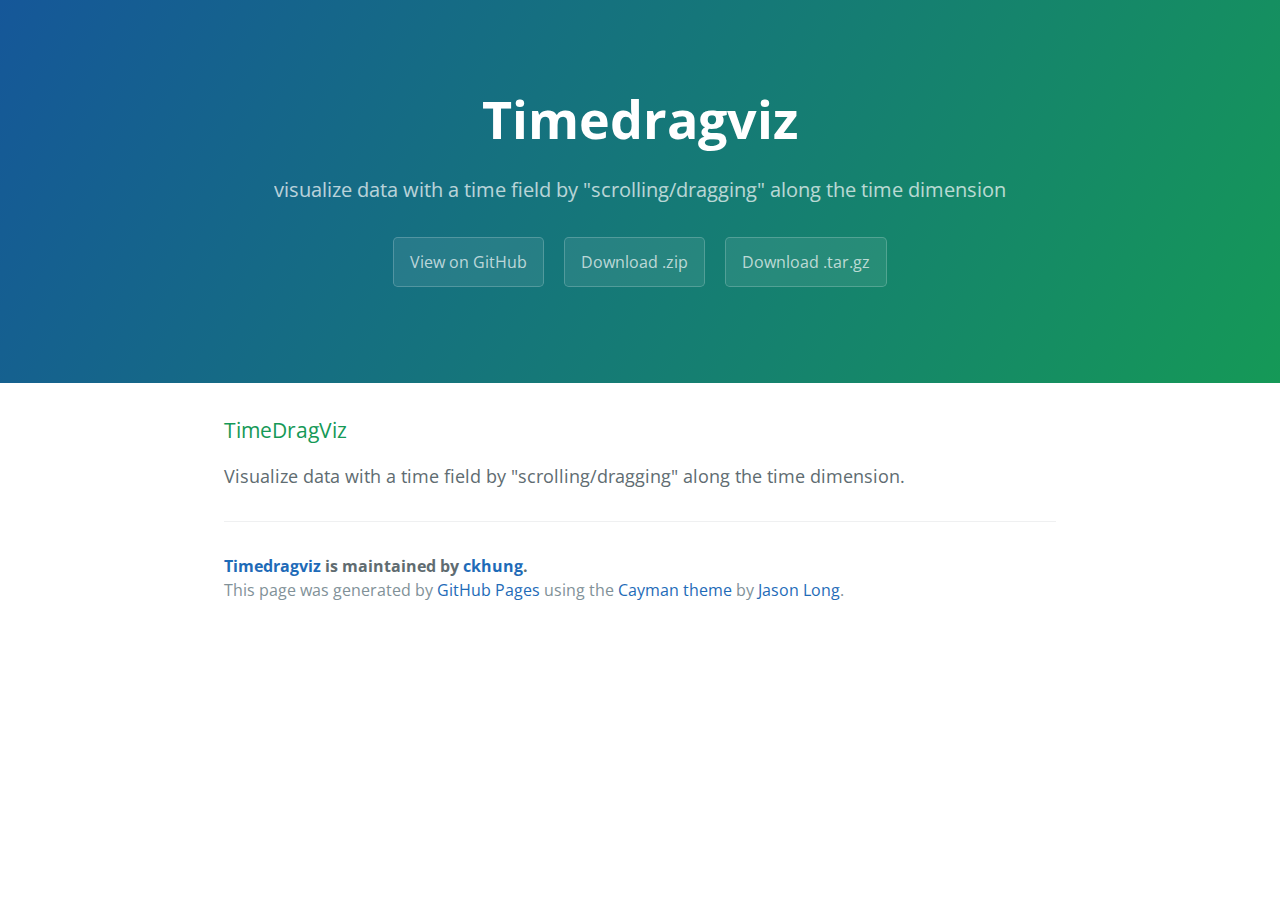
==== index.html @ 2742db6a "Create gh-pages branch via GitHub" ====
<!DOCTYPE html>
<html lang="en-us">
  <head>
    <meta charset="UTF-8">
    <title>Timedragviz by ckhung</title>
    <meta name="viewport" content="width=device-width, initial-scale=1">
    <link rel="stylesheet" type="text/css" href="stylesheets/normalize.css" media="screen">
    <link href='https://fonts.googleapis.com/css?family=Open+Sans:400,700' rel='stylesheet' type='text/css'>
    <link rel="stylesheet" type="text/css" href="stylesheets/stylesheet.css" media="screen">
    <link rel="stylesheet" type="text/css" href="stylesheets/github-light.css" media="screen">
  </head>
  <body>
    <section class="page-header">
      <h1 class="project-name">Timedragviz</h1>
      <h2 class="project-tagline">visualize data with a time field by &quot;scrolling/dragging&quot; along the time dimension</h2>
      <a href="https://github.com/ckhung/timedragviz" class="btn">View on GitHub</a>
      <a href="https://github.com/ckhung/timedragviz/zipball/master" class="btn">Download .zip</a>
      <a href="https://github.com/ckhung/timedragviz/tarball/master" class="btn">Download .tar.gz</a>
    </section>

    <section class="main-content">
      <h3>
<a id="timedragviz" class="anchor" href="#timedragviz" aria-hidden="true"><span aria-hidden="true" class="octicon octicon-link"></span></a>TimeDragViz</h3>

<p>Visualize data with a time field by "scrolling/dragging" along the time dimension.</p>

      <footer class="site-footer">
        <span class="site-footer-owner"><a href="https://github.com/ckhung/timedragviz">Timedragviz</a> is maintained by <a href="https://github.com/ckhung">ckhung</a>.</span>

        <span class="site-footer-credits">This page was generated by <a href="https://pages.github.com">GitHub Pages</a> using the <a href="https://github.com/jasonlong/cayman-theme">Cayman theme</a> by <a href="https://twitter.com/jasonlong">Jason Long</a>.</span>
      </footer>

    </section>

  
  </body>
</html>
---- stylesheets/stylesheet.css ----
* {
  box-sizing: border-box; }

body {
  padding: 0;
  margin: 0;
  font-family: "Open Sans", "Helvetica Neue", Helvetica, Arial, sans-serif;
  font-size: 16px;
  line-height: 1.5;
  color: #606c71; }

a {
  color: #1e6bb8;
  text-decoration: none; }
  a:hover {
    text-decoration: underline; }

.btn {
  display: inline-block;
  margin-bottom: 1rem;
  color: rgba(255, 255, 255, 0.7);
  background-color: rgba(255, 255, 255, 0.08);
  border-color: rgba(255, 255, 255, 0.2);
  border-style: solid;
  border-width: 1px;
  border-radius: 0.3rem;
  transition: color 0.2s, background-color 0.2s, border-color 0.2s; }
  .btn + .btn {
    margin-left: 1rem; }

.btn:hover {
  color: rgba(255, 255, 255, 0.8);
  text-decoration: none;
  background-color: rgba(255, 255, 255, 0.2);
  border-color: rgba(255, 255, 255, 0.3); }

@media screen and (min-width: 64em) {
  .btn {
    padding: 0.75rem 1rem; } }

@media screen and (min-width: 42em) and (max-width: 64em) {
  .btn {
    padding: 0.6rem 0.9rem;
    font-size: 0.9rem; } }

@media screen and (max-width: 42em) {
  .btn {
    display: block;
    width: 100%;
    padding: 0.75rem;
    font-size: 0.9rem; }
    .btn + .btn {
      margin-top: 1rem;
      margin-left: 0; } }

.page-header {
  color: #fff;
  text-align: center;
  background-color: #159957;
  background-image: linear-gradient(120deg, #155799, #159957); }

@media screen and (min-width: 64em) {
  .page-header {
    padding: 5rem 6rem; } }

@media screen and (min-width: 42em) and (max-width: 64em) {
  .page-header {
    padding: 3rem 4rem; } }

@media screen and (max-width: 42em) {
  .page-header {
    padding: 2rem 1rem; } }

.project-name {
  margin-top: 0;
  margin-bottom: 0.1rem; }

@media screen and (min-width: 64em) {
  .project-name {
    font-size: 3.25rem; } }

@media screen and (min-width: 42em) and (max-width: 64em) {
  .project-name {
    font-size: 2.25rem; } }

@media screen and (max-width: 42em) {
  .project-name {
    font-size: 1.75rem; } }

.project-tagline {
  margin-bottom: 2rem;
  font-weight: normal;
  opacity: 0.7; }

@media screen and (min-width: 64em) {
  .project-tagline {
    font-size: 1.25rem; } }

@media screen and (min-width: 42em) and (max-width: 64em) {
  .project-tagline {
    font-size: 1.15rem; } }

@media screen and (max-width: 42em) {
  .project-tagline {
    font-size: 1rem; } }

.main-content :first-child {
  margin-top: 0; }
.main-content img {
  max-width: 100%; }
.main-content h1, .main-content h2, .main-content h3, .main-content h4, .main-content h5, .main-content h6 {
  margin-top: 2rem;
  margin-bottom: 1rem;
  font-weight: normal;
  color: #159957; }
.main-content p {
  margin-bottom: 1em; }
.main-content code {
  padding: 2px 4px;
  font-family: Consolas, "Liberation Mono", Menlo, Courier, monospace;
  font-size: 0.9rem;
  color: #383e41;
  background-color: #f3f6fa;
  border-radius: 0.3rem; }
.main-content pre {
  padding: 0.8rem;
  margin-top: 0;
  margin-bottom: 1rem;
  font: 1rem Consolas, "Liberation Mono", Menlo, Courier, monospace;
  color: #567482;
  word-wrap: normal;
  background-color: #f3f6fa;
  border: solid 1px #dce6f0;
  border-radius: 0.3rem; }
  .main-content pre > code {
    padding: 0;
    margin: 0;
    font-size: 0.9rem;
    color: #567482;
    word-break: normal;
    white-space: pre;
    background: transparent;
    border: 0; }
.main-content .highlight {
  margin-bottom: 1rem; }
  .main-content .highlight pre {
    margin-bottom: 0;
    word-break: normal; }
.main-content .highlight pre, .main-content pre {
  padding: 0.8rem;
  overflow: auto;
  font-size: 0.9rem;
  line-height: 1.45;
  border-radius: 0.3rem; }
.main-content pre code, .main-content pre tt {
  display: inline;
  max-width: initial;
  padding: 0;
  margin: 0;
  overflow: initial;
  line-height: inherit;
  word-wrap: normal;
  background-color: transparent;
  border: 0; }
  .main-content pre code:before, .main-content pre code:after, .main-content pre tt:before, .main-content pre tt:after {
    content: normal; }
.main-content ul, .main-content ol {
  margin-top: 0; }
.main-content blockquote {
  padding: 0 1rem;
  margin-left: 0;
  color: #819198;
  border-left: 0.3rem solid #dce6f0; }
  .main-content blockquote > :first-child {
    margin-top: 0; }
  .main-content blockquote > :last-child {
    margin-bottom: 0; }
.main-content table {
  display: block;
  width: 100%;
  overflow: auto;
  word-break: normal;
  word-break: keep-all; }
  .main-content table th {
    font-weight: bold; }
  .main-content table th, .main-content table td {
    padding: 0.5rem 1rem;
    border: 1px solid #e9ebec; }
.main-content dl {
  padding: 0; }
  .main-content dl dt {
    padding: 0;
    margin-top: 1rem;
    font-size: 1rem;
    font-weight: bold; }
  .main-content dl dd {
    padding: 0;
    margin-bottom: 1rem; }
.main-content hr {
  height: 2px;
  padding: 0;
  margin: 1rem 0;
  background-color: #eff0f1;
  border: 0; }

@media screen and (min-width: 64em) {
  .main-content {
    max-width: 64rem;
    padding: 2rem 6rem;
    margin: 0 auto;
    font-size: 1.1rem; } }

@media screen and (min-width: 42em) and (max-width: 64em) {
  .main-content {
    padding: 2rem 4rem;
    font-size: 1.1rem; } }

@media screen and (max-width: 42em) {
  .main-content {
    padding: 2rem 1rem;
    font-size: 1rem; } }

.site-footer {
  padding-top: 2rem;
  margin-top: 2rem;
  border-top: solid 1px #eff0f1; }

.site-footer-owner {
  display: block;
  font-weight: bold; }

.site-footer-credits {
  color: #819198; }

@media screen and (min-width: 64em) {
  .site-footer {
    font-size: 1rem; } }

@media screen and (min-width: 42em) and (max-width: 64em) {
  .site-footer {
    font-size: 1rem; } }

@media screen and (max-width: 42em) {
  .site-footer {
    font-size: 0.9rem; } }
---- stylesheets/github-light.css ----
/*
The MIT License (MIT)

Copyright (c) 2016 GitHub, Inc.

Permission is hereby granted, free of charge, to any person obtaining a copy
of this software and associated documentation files (the "Software"), to deal
in the Software without restriction, including without limitation the rights
to use, copy, modify, merge, publish, distribute, sublicense, and/or sell
copies of the Software, and to permit persons to whom the Software is
furnished to do so, subject to the following conditions:

The above copyright notice and this permission notice shall be included in all
copies or substantial portions of the Software.

THE SOFTWARE IS PROVIDED "AS IS", WITHOUT WARRANTY OF ANY KIND, EXPRESS OR
IMPLIED, INCLUDING BUT NOT LIMITED TO THE WARRANTIES OF MERCHANTABILITY,
FITNESS FOR A PARTICULAR PURPOSE AND NONINFRINGEMENT. IN NO EVENT SHALL THE
AUTHORS OR COPYRIGHT HOLDERS BE LIABLE FOR ANY CLAIM, DAMAGES OR OTHER
LIABILITY, WHETHER IN AN ACTION OF CONTRACT, TORT OR OTHERWISE, ARISING FROM,
OUT OF OR IN CONNECTION WITH THE SOFTWARE OR THE USE OR OTHER DEALINGS IN THE
SOFTWARE.

*/

.pl-c /* comment */ {
  color: #969896;
}

.pl-c1 /* constant, variable.other.constant, support, meta.property-name, support.constant, support.variable, meta.module-reference, markup.raw, meta.diff.header */,
.pl-s .pl-v /* string variable */ {
  color: #0086b3;
}

.pl-e /* entity */,
.pl-en /* entity.name */ {
  color: #795da3;
}

.pl-smi /* variable.parameter.function, storage.modifier.package, storage.modifier.import, storage.type.java, variable.other */,
.pl-s .pl-s1 /* string source */ {
  color: #333;
}

.pl-ent /* entity.name.tag */ {
  color: #63a35c;
}

.pl-k /* keyword, storage, storage.type */ {
  color: #a71d5d;
}

.pl-s /* string */,
.pl-pds /* punctuation.definition.string, string.regexp.character-class */,
.pl-s .pl-pse .pl-s1 /* string punctuation.section.embedded source */,
.pl-sr /* string.regexp */,
.pl-sr .pl-cce /* string.regexp constant.character.escape */,
.pl-sr .pl-sre /* string.regexp source.ruby.embedded */,
.pl-sr .pl-sra /* string.regexp string.regexp.arbitrary-repitition */ {
  color: #183691;
}

.pl-v /* variable */ {
  color: #ed6a43;
}

.pl-id /* invalid.deprecated */ {
  color: #b52a1d;
}

.pl-ii /* invalid.illegal */ {
  color: #f8f8f8;
  background-color: #b52a1d;
}

.pl-sr .pl-cce /* string.regexp constant.character.escape */ {
  font-weight: bold;
  color: #63a35c;
}

.pl-ml /* markup.list */ {
  color: #693a17;
}

.pl-mh /* markup.heading */,
.pl-mh .pl-en /* markup.heading entity.name */,
.pl-ms /* meta.separator */ {
  font-weight: bold;
  color: #1d3e81;
}

.pl-mq /* markup.quote */ {
  color: #008080;
}

.pl-mi /* markup.italic */ {
  font-style: italic;
  color: #333;
}

.pl-mb /* markup.bold */ {
  font-weight: bold;
  color: #333;
}

.pl-md /* markup.deleted, meta.diff.header.from-file */ {
  color: #bd2c00;
  background-color: #ffecec;
}

.pl-mi1 /* markup.inserted, meta.diff.header.to-file */ {
  color: #55a532;
  background-color: #eaffea;
}

.pl-mdr /* meta.diff.range */ {
  font-weight: bold;
  color: #795da3;
}

.pl-mo /* meta.output */ {
  color: #1d3e81;
}
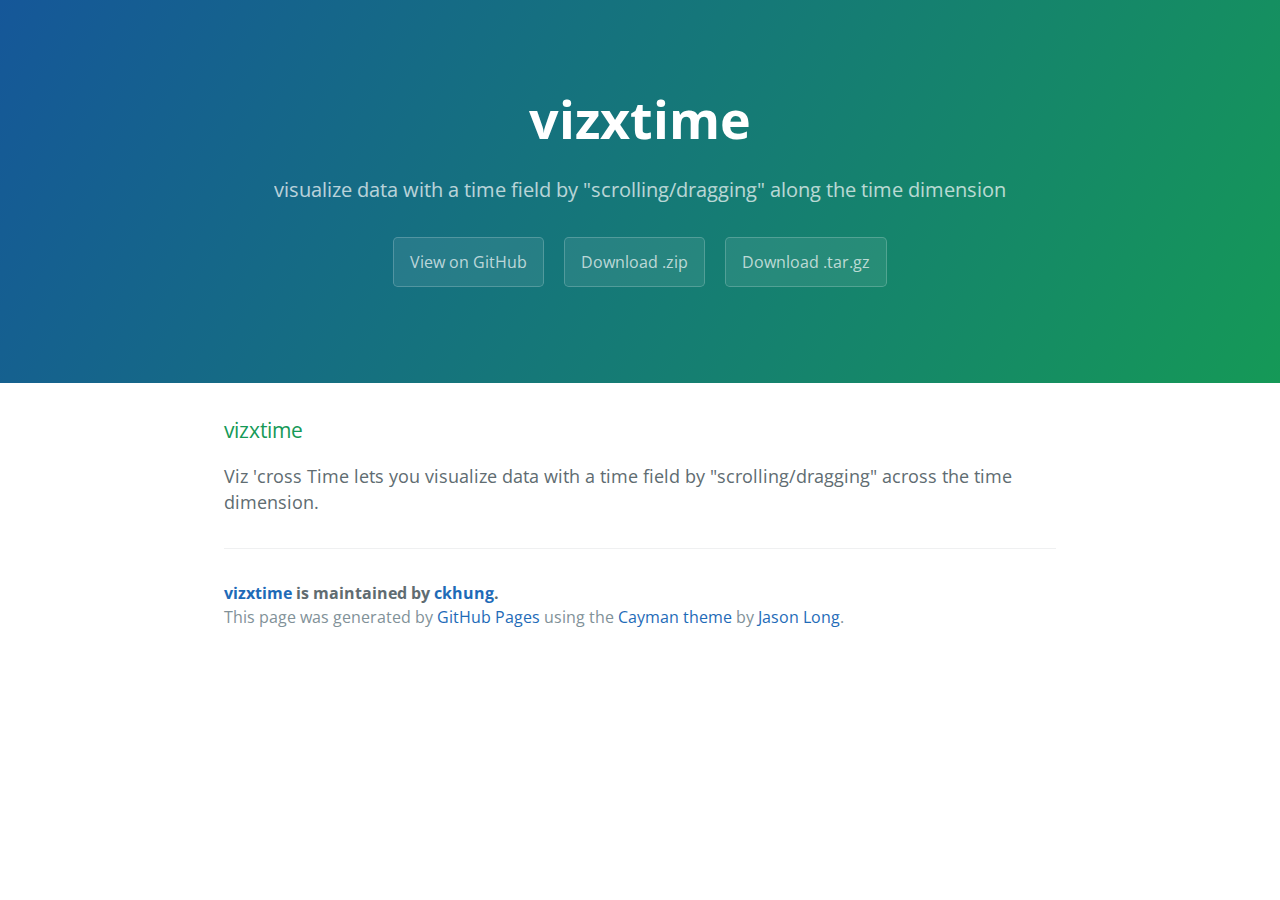
==== commit 47660847: "rename timedragviz -> vizxtime" ====
--- a/index.html
+++ b/index.html
@@ -2,7 +2,7 @@
 <html lang="en-us">
   <head>
     <meta charset="UTF-8">
-    <title>Timedragviz by ckhung</title>
+    <title>vizxtime by ckhung</title>
     <meta name="viewport" content="width=device-width, initial-scale=1">
     <link rel="stylesheet" type="text/css" href="stylesheets/normalize.css" media="screen">
     <link href='https://fonts.googleapis.com/css?family=Open+Sans:400,700' rel='stylesheet' type='text/css'>
@@ -11,21 +11,22 @@
   </head>
   <body>
     <section class="page-header">
-      <h1 class="project-name">Timedragviz</h1>
+      <h1 class="project-name">vizxtime</h1>
       <h2 class="project-tagline">visualize data with a time field by &quot;scrolling/dragging&quot; along the time dimension</h2>
-      <a href="https://github.com/ckhung/timedragviz" class="btn">View on GitHub</a>
-      <a href="https://github.com/ckhung/timedragviz/zipball/master" class="btn">Download .zip</a>
-      <a href="https://github.com/ckhung/timedragviz/tarball/master" class="btn">Download .tar.gz</a>
+      <a href="https://github.com/ckhung/vizxtime" class="btn">View on GitHub</a>
+      <a href="https://github.com/ckhung/vizxtime/zipball/master" class="btn">Download .zip</a>
+      <a href="https://github.com/ckhung/vizxtime/tarball/master" class="btn">Download .tar.gz</a>
     </section>
 
     <section class="main-content">
       <h3>
-<a id="timedragviz" class="anchor" href="#timedragviz" aria-hidden="true"><span aria-hidden="true" class="octicon octicon-link"></span></a>TimeDragViz</h3>
+<a id="vizxtime" class="anchor" href="#vizxtime" aria-hidden="true"><span aria-hidden="true" class="octicon octicon-link"></span></a>vizxtime</h3>
 
-<p>Visualize data with a time field by "scrolling/dragging" along the time dimension.</p>
+<p>Viz 'cross Time lets you visualize data with a time field
+by "scrolling/dragging" across the time dimension.</p>
 
       <footer class="site-footer">
-        <span class="site-footer-owner"><a href="https://github.com/ckhung/timedragviz">Timedragviz</a> is maintained by <a href="https://github.com/ckhung">ckhung</a>.</span>
+        <span class="site-footer-owner"><a href="https://github.com/ckhung/vizxtime">vizxtime</a> is maintained by <a href="https://github.com/ckhung">ckhung</a>.</span>
 
         <span class="site-footer-credits">This page was generated by <a href="https://pages.github.com">GitHub Pages</a> using the <a href="https://github.com/jasonlong/cayman-theme">Cayman theme</a> by <a href="https://twitter.com/jasonlong">Jason Long</a>.</span>
       </footer>
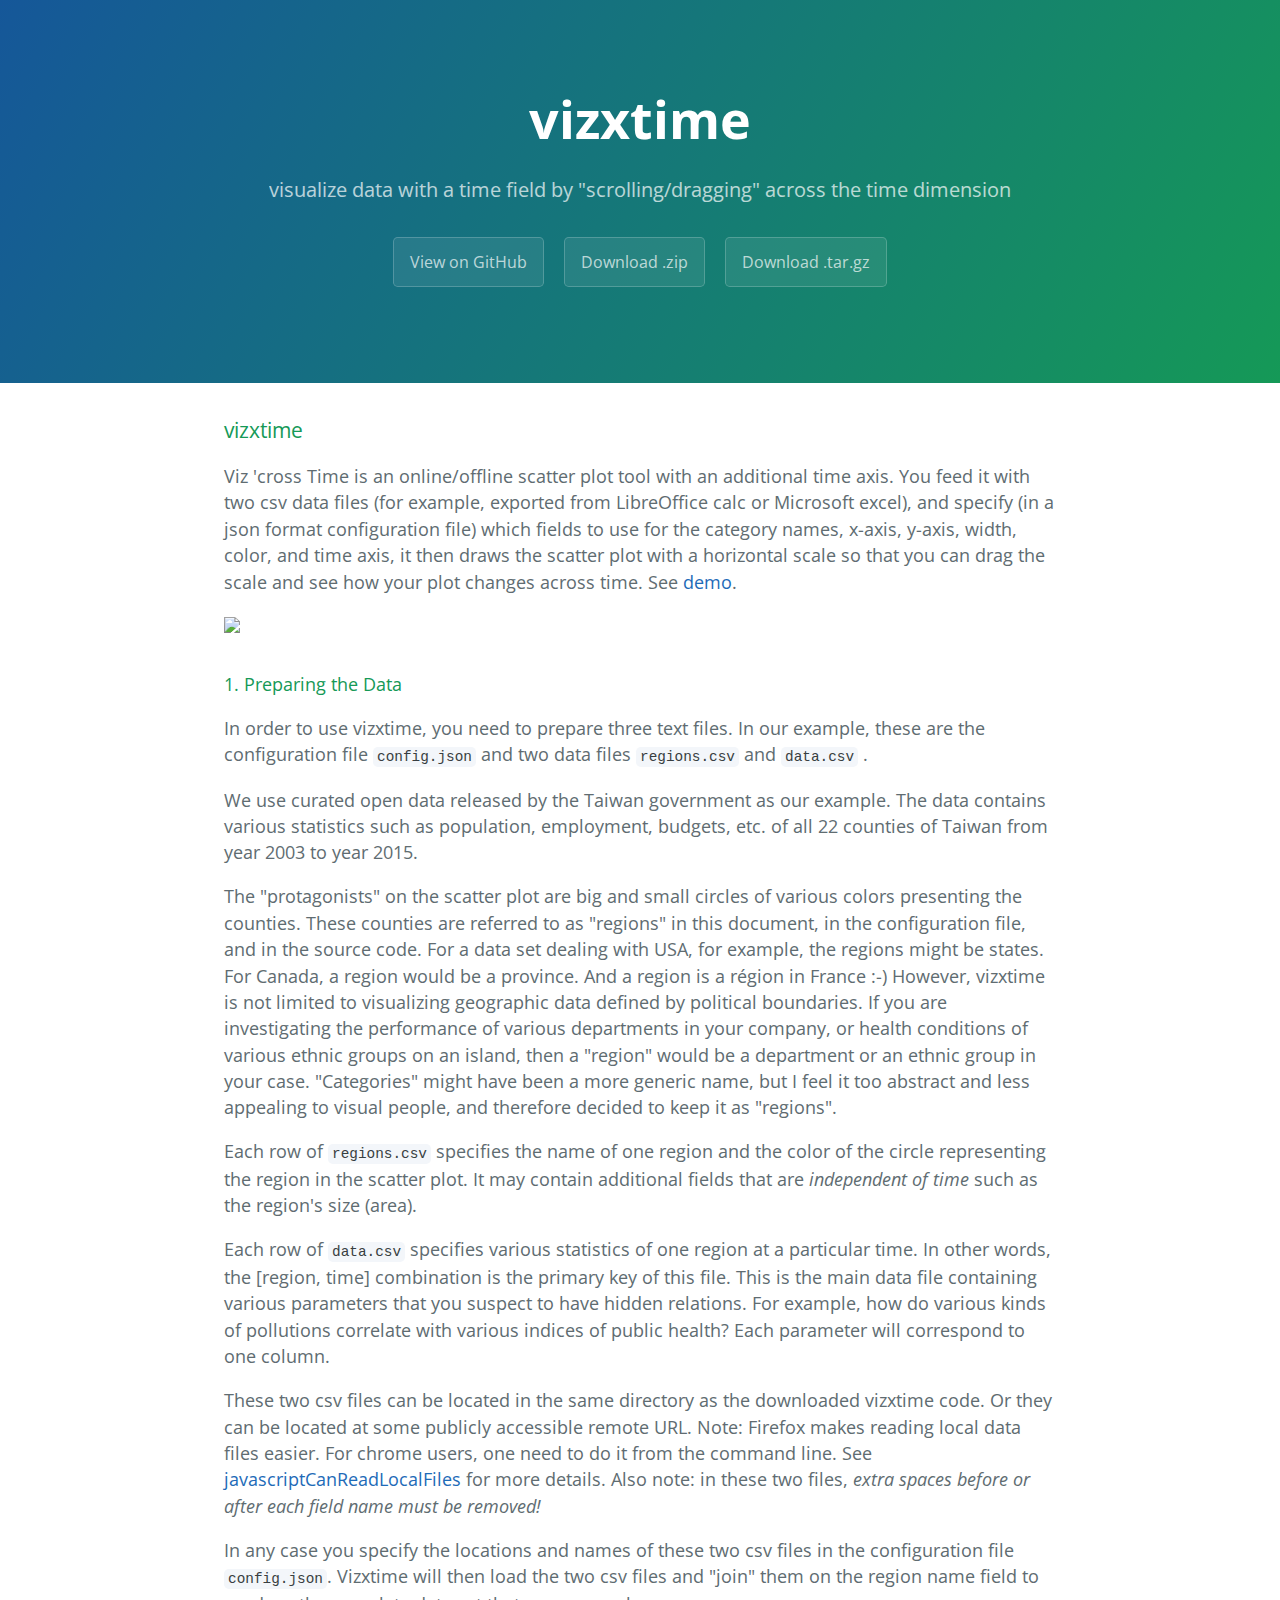
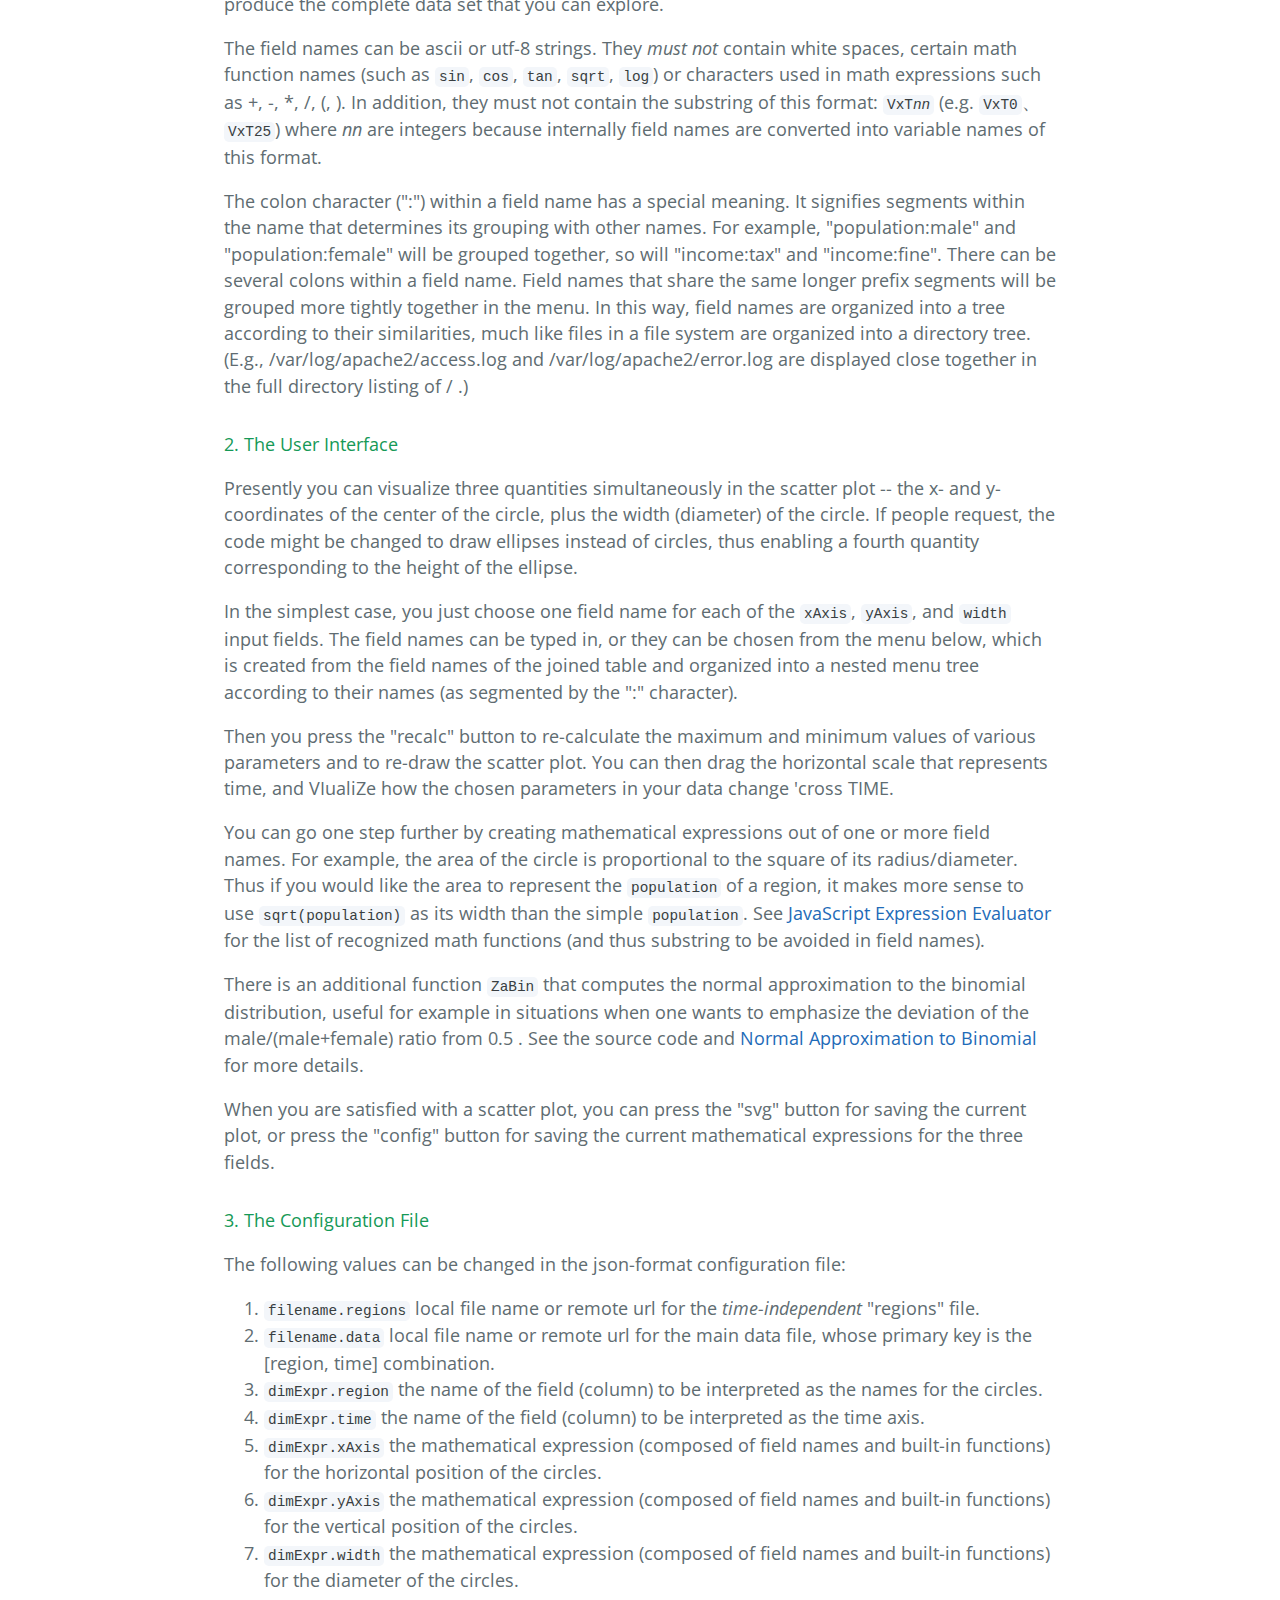
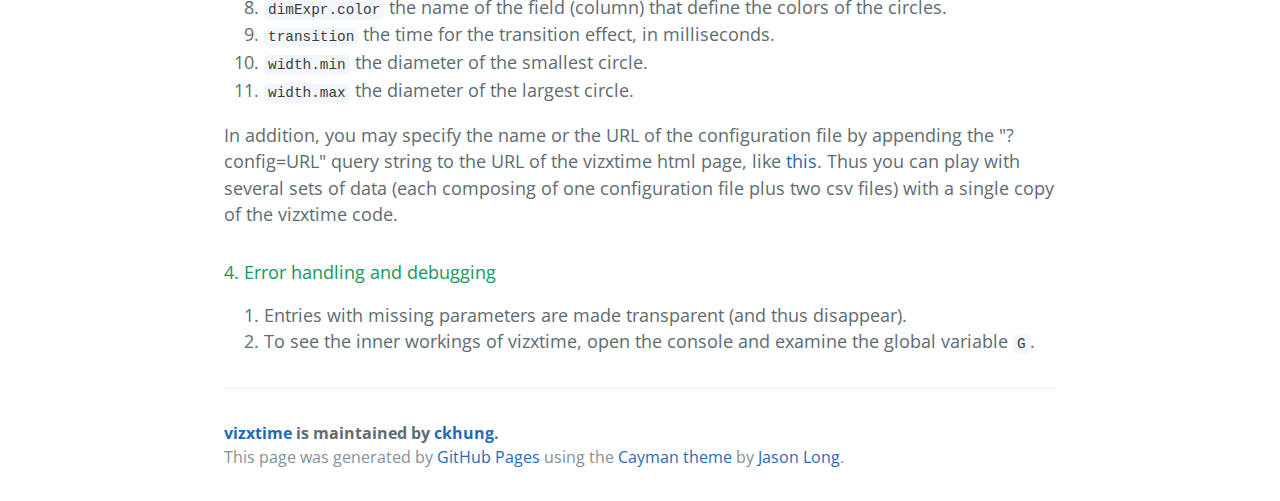
==== commit 33342d44: "add link to javascriptCanReadLocalFiles" ====
--- a/index.html
+++ b/index.html
@@ -12,7 +12,7 @@
   <body>
     <section class="page-header">
       <h1 class="project-name">vizxtime</h1>
-      <h2 class="project-tagline">visualize data with a time field by &quot;scrolling/dragging&quot; along the time dimension</h2>
+      <h2 class="project-tagline">visualize data with a time field by &quot;scrolling/dragging&quot; across the time dimension</h2>
       <a href="https://github.com/ckhung/vizxtime" class="btn">View on GitHub</a>
       <a href="https://github.com/ckhung/vizxtime/zipball/master" class="btn">Download .zip</a>
       <a href="https://github.com/ckhung/vizxtime/tarball/master" class="btn">Download .tar.gz</a>
@@ -22,8 +22,205 @@
       <h3>
 <a id="vizxtime" class="anchor" href="#vizxtime" aria-hidden="true"><span aria-hidden="true" class="octicon octicon-link"></span></a>vizxtime</h3>
 
-<p>Viz 'cross Time lets you visualize data with a time field
-by "scrolling/dragging" across the time dimension.</p>
+<p>Viz 'cross Time is an online/offline scatter plot tool with
+an additional time axis. You feed it with
+two csv data files (for example, exported from LibreOffice calc
+or Microsoft excel), and specify (in a json format
+configuration file) which fields to use for the category names,
+x-axis, y-axis, width, color, and time axis,
+it then draws the scatter plot with a horizontal scale
+so that you can drag the scale and see
+how your plot changes across time.
+See <a href="vizxtime.html">demo</a>.</p>
+
+<p><img src="vizxtime.jpg" /></p>
+
+<h4>1. Preparing the Data</h4>
+
+<p>In order to use vizxtime, you need to prepare three text files.
+In our example, these are the configuration file
+<code>config.json</code> and two data files
+<code>regions.csv</code> and <code>data.csv</code> .
+
+<p>We use curated open data released by the Taiwan government
+as our example. The data contains various statistics such
+as population, employment, budgets, etc. of all 22 counties of Taiwan
+from year 2003 to year 2015.
+
+<p>The "protagonists" on the scatter plot are big and small circles
+of various colors presenting the counties.
+These counties are referred to as "regions" in this document,
+in the configuration file, and in the source code.
+For a data set dealing with USA, for example, the regions might be states.
+For Canada, a region would be a province.
+And a region is a région in France :-)
+However, vizxtime is not limited to visualizing geographic data
+defined by political boundaries.
+If you are investigating the performance of various departments
+in your company, or health conditions of various ethnic groups
+on an island, then a "region" would be a department or an
+ethnic group in your case.
+"Categories" might have been a more generic name,
+but I feel it too abstract and less appealing
+to visual people,  and therefore decided
+to keep it as "regions".
+
+<p>Each row of <code>regions.csv</code>
+specifies the name of one region and the color
+of the circle representing the region in the scatter plot.
+It may contain additional fields that are <em>independent of time</em>
+such as the region's size (area).
+
+<p>Each row of <code>data.csv</code>
+specifies various statistics of one region at a particular time.
+In other words, the [region, time] combination is the
+primary key of this file. This is the main data file containing
+various parameters that you suspect to have hidden relations.
+For example, how do various kinds of pollutions correlate
+with various indices of public health?
+Each parameter will correspond to one column.
+
+<p>These two csv files can be located in the same directory as
+the downloaded vizxtime code. Or they can be located at some
+publicly accessible remote URL.
+Note: Firefox makes reading local data files easier.
+For chrome users, one need to do it from the command line.
+See <a href="https://github.com/ckhung/javascriptCanReadLocalFiles">
+javascriptCanReadLocalFiles</a> for more details.
+Also note: in these two files, <em>extra spaces before
+or after each field name must be removed!</em>
+
+<p>In any case you specify the locations and names of these two csv files
+in the configuration file <code>config.json</code>.
+Vizxtime will then load the two csv files
+and "join" them on the region name field to produce the
+complete data set that you can explore.
+
+<p>The field names can be ascii or utf-8 strings.
+They <em>must not</em> contain white spaces, certain
+math function names (such as <code>sin</code>, <code>cos</code>,
+<code>tan</code>, <code>sqrt</code>, <code>log</code>)
+or characters used in math expressions such as +, -, *, /, (, ).
+In addition, they must not contain the substring of this format:
+<code>VxT<em>nn</em></code> (e.g. <code>VxT0</code>、
+<code>VxT25</code>) where <em>nn</em>
+are integers because internally field names
+are converted into variable names of this format.
+
+<p>The colon character (":") within a field name has a
+special meaning. It signifies segments within the name that
+determines its grouping with other names.
+For example, "population:male" and "population:female"
+will be grouped together, so will "income:tax" and
+"income:fine". There can be several colons within a
+field name. Field names that share the same longer
+prefix segments will be grouped more tightly together
+in the menu. In this way, field names are organized
+into a tree according to their similarities,
+much like files in a file system are organized
+into a directory tree. (E.g., /var/log/apache2/access.log
+and /var/log/apache2/error.log are displayed
+close together in the full directory listing of / .)
+
+<h4>2. The User Interface</h4>
+
+<p>Presently you can visualize three quantities
+simultaneously in the scatter plot --
+the x- and y-coordinates of the center of the circle,
+plus the width (diameter) of the circle.
+If people request, the code might be changed to
+draw ellipses instead of circles, thus enabling
+a fourth quantity corresponding to the height of the ellipse.
+
+<p>In the simplest case, you just choose one
+field name for each of the <code>xAxis</code>,
+<code>yAxis</code>, and <code>width</code> input fields.
+The field names can be typed in, or they can be
+chosen from the menu below, which is created from
+the field names of the joined table and organized
+into a nested menu tree according to their names
+(as segmented by the ":" character).
+
+<p>Then you press the "recalc" button to re-calculate
+the maximum and minimum values of various parameters
+and to re-draw the scatter plot.
+You can then drag the horizontal scale that represents time,
+and VIualiZe how the chosen parameters in your data change 'cross TIME.
+
+<p>You can go one step further by creating mathematical
+expressions out of one or more field names.
+For example, the area of the circle is proportional to
+the square of its radius/diameter.
+Thus if you would like the area to represent the <code>population</code>
+of a region, it makes more sense to use <code>sqrt(population)</code>
+as its width than the simple <code>population</code>.
+See <a href="https://silentmatt.com/javascript-expression-evaluator/">
+JavaScript Expression Evaluator</a> for the list
+of recognized math functions (and thus substring to be
+avoided in field names).
+
+<p>There is an additional function <code>ZaBin</code>
+that computes the normal approximation to the
+binomial distribution, useful for example
+in situations when one wants to emphasize
+the deviation of the male/(male+female) ratio from 0.5 .
+See the source code and <a href=
+"https://onlinecourses.science.psu.edu/stat414/node/179">
+Normal Approximation to Binomial</a> for more details.
+
+<p>When you are satisfied with a scatter plot,
+you can press the "svg" button for saving the current plot,
+or press the "config" button for saving the current
+mathematical expressions for the three fields.
+
+<h4>3. The Configuration File</h4>
+
+
+<p>The following values can be changed in the json-format
+configuration file:
+<ol>
+<li><code>filename.regions</code> local file name or
+remote url for the <em>time-independent</em> "regions" file.
+<li><code>filename.data</code> local file name or
+remote url for the main data file, whose primary key
+is the [region, time] combination.
+<li><code>dimExpr.region</code> the name of the field
+(column) to be interpreted as the names for the circles.
+<li><code>dimExpr.time</code> the name of the field
+(column) to be interpreted as the time axis.
+<li><code>dimExpr.xAxis</code> the mathematical expression
+(composed of field names and built-in functions) for
+the horizontal position of the circles.
+<li><code>dimExpr.yAxis</code> the mathematical expression
+(composed of field names and built-in functions) for
+the vertical position of the circles.
+<li><code>dimExpr.width</code> the mathematical expression
+(composed of field names and built-in functions) for
+the diameter of the circles.
+<li><code>dimExpr.color</code> the name of the field
+(column) that define the colors of the circles.
+<li><code>transition</code> the time for the transition effect,
+in milliseconds.
+<li><code>width.min</code> the diameter of the smallest circle.
+<li><code>width.max</code> the diameter of the largest circle.
+</ol>
+
+<p>In addition, you may specify the name or the URL
+of the configuration file by appending the "?config=URL"
+query string to the URL of the vizxtime html page, like
+<a href="file:///mnt/worksp/home/ckhung/git/vizxtime/vizxtime.html?config=https://raw.githubusercontent.com/ckhung/vizxtime/gh-pages/config.json">
+this</a>. Thus you can play with several sets of data
+(each composing of one configuration file plus two csv files)
+with a single copy of the vizxtime code.
+
+<h4>4. Error handling and debugging</h4>
+
+<ol>
+<li>Entries with missing parameters are made transparent
+(and thus disappear).
+<li>To see the inner workings of vizxtime, open the
+console and examine the global variable <code>G</code>.
+</ol>
 
       <footer class="site-footer">
         <span class="site-footer-owner"><a href="https://github.com/ckhung/vizxtime">vizxtime</a> is maintained by <a href="https://github.com/ckhung">ckhung</a>.</span>
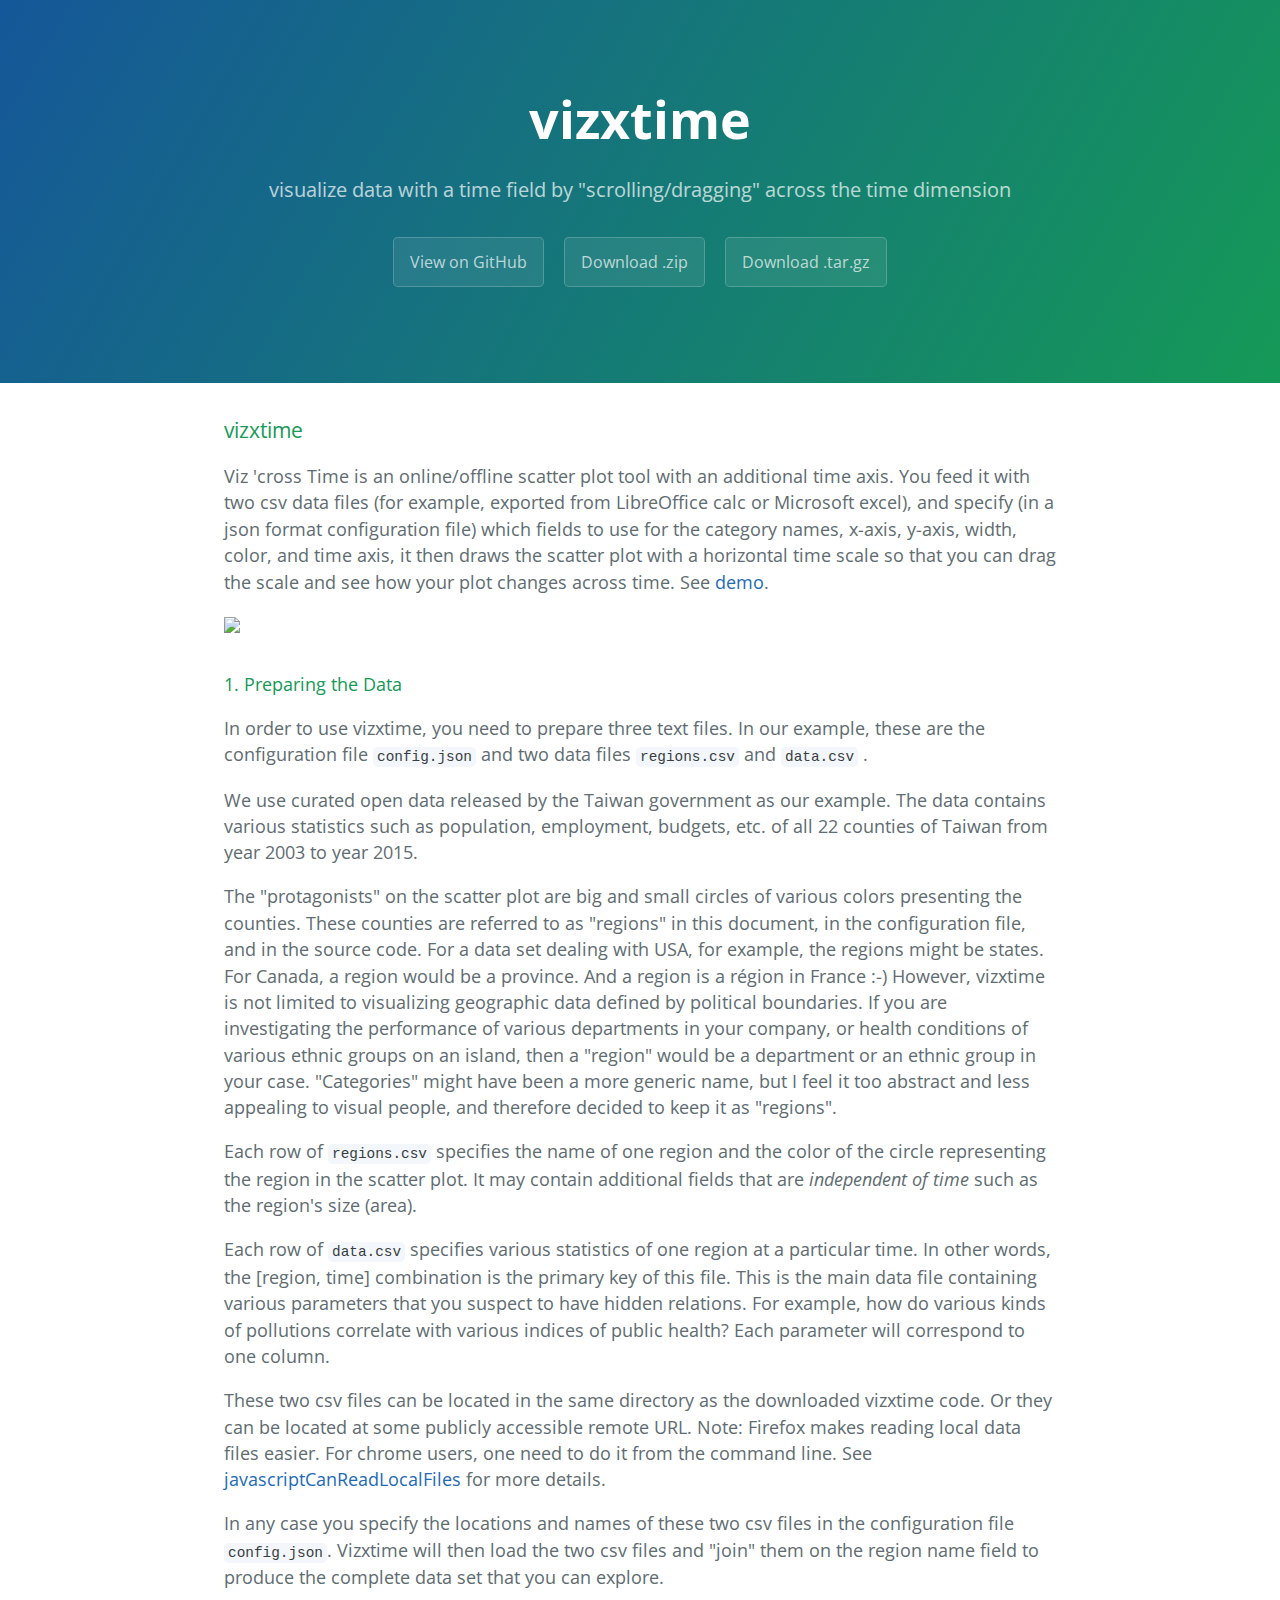
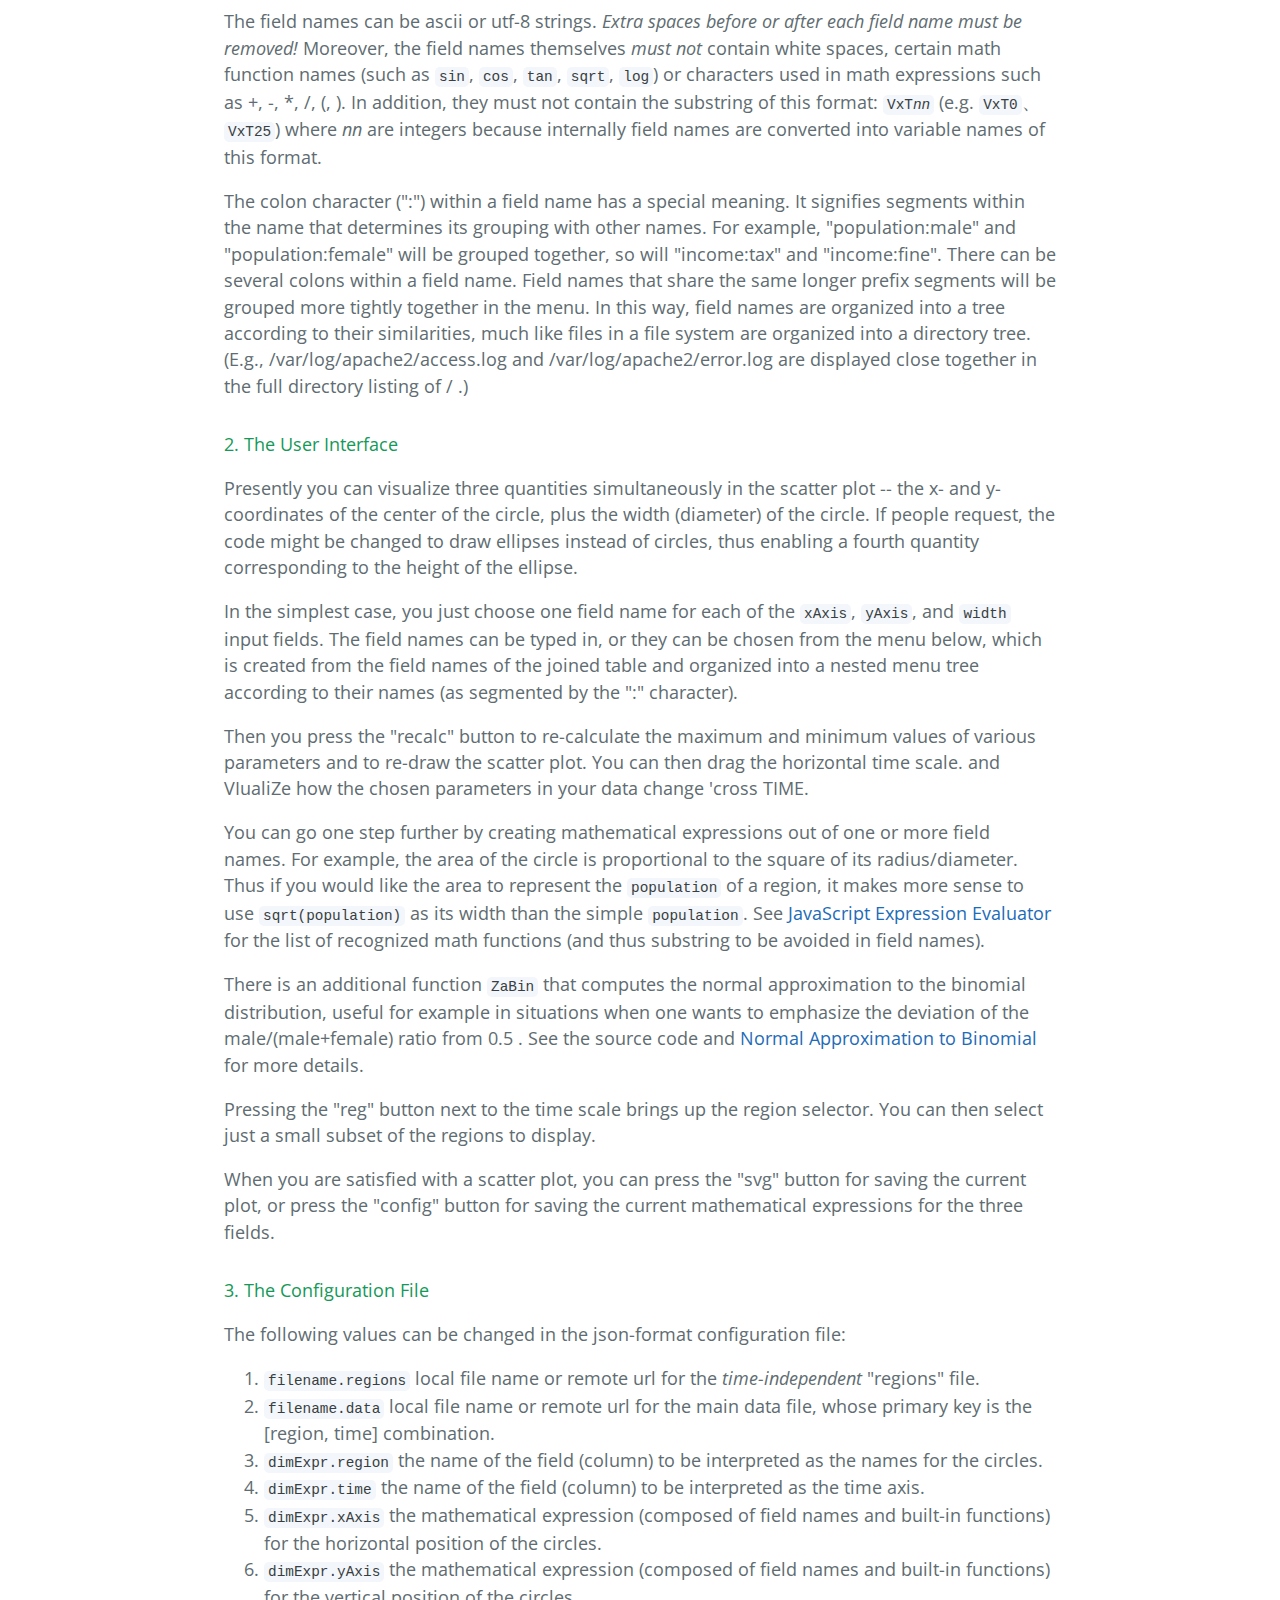
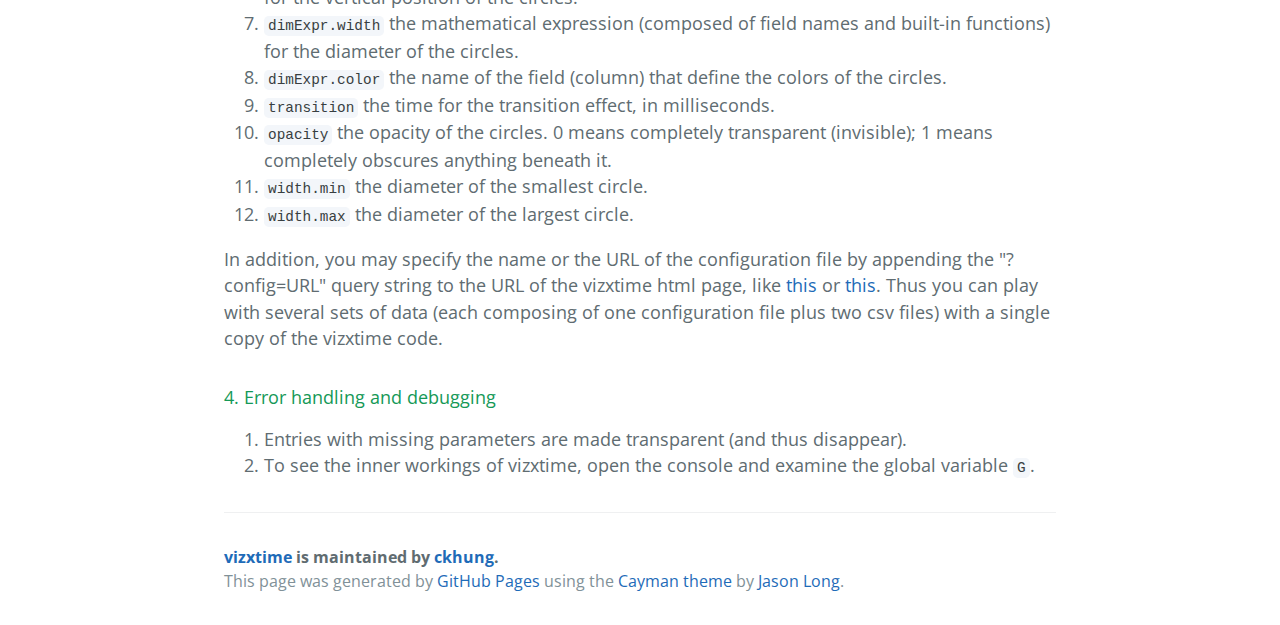
==== commit 06cacd3e: "add NBA and MLB data; more lenient about empty rows" ====
--- a/index.html
+++ b/index.html
@@ -28,7 +28,7 @@
 or Microsoft excel), and specify (in a json format
 configuration file) which fields to use for the category names,
 x-axis, y-axis, width, color, and time axis,
-it then draws the scatter plot with a horizontal scale
+it then draws the scatter plot with a horizontal time scale
 so that you can drag the scale and see
 how your plot changes across time.
 See <a href="vizxtime.html">demo</a>.</p>
@@ -87,8 +87,6 @@
 For chrome users, one need to do it from the command line.
 See <a href="https://github.com/ckhung/javascriptCanReadLocalFiles">
 javascriptCanReadLocalFiles</a> for more details.
-Also note: in these two files, <em>extra spaces before
-or after each field name must be removed!</em>
 
 <p>In any case you specify the locations and names of these two csv files
 in the configuration file <code>config.json</code>.
@@ -97,9 +95,10 @@
 complete data set that you can explore.
 
 <p>The field names can be ascii or utf-8 strings.
-They <em>must not</em> contain white spaces, certain
-math function names (such as <code>sin</code>, <code>cos</code>,
-<code>tan</code>, <code>sqrt</code>, <code>log</code>)
+<em>Extra spaces before or after each field name must be removed!</em>
+Moreover, the field names themselves <em>must not</em> contain
+white spaces, certain math function names (such as <code>sin</code>,
+<code>cos</code>, <code>tan</code>, <code>sqrt</code>, <code>log</code>)
 or characters used in math expressions such as +, -, *, /, (, ).
 In addition, they must not contain the substring of this format:
 <code>VxT<em>nn</em></code> (e.g. <code>VxT0</code>、
@@ -144,7 +143,7 @@
 <p>Then you press the "recalc" button to re-calculate
 the maximum and minimum values of various parameters
 and to re-draw the scatter plot.
-You can then drag the horizontal scale that represents time,
+You can then drag the horizontal time scale.
 and VIualiZe how the chosen parameters in your data change 'cross TIME.
 
 <p>You can go one step further by creating mathematical
@@ -168,13 +167,17 @@
 "https://onlinecourses.science.psu.edu/stat414/node/179">
 Normal Approximation to Binomial</a> for more details.
 
+<p>Pressing the "reg" button next to the time scale
+brings up the region selector.
+You can then select just a small subset of the regions
+to display.
+
 <p>When you are satisfied with a scatter plot,
 you can press the "svg" button for saving the current plot,
 or press the "config" button for saving the current
 mathematical expressions for the three fields.
 
 <h4>3. The Configuration File</h4>
-
 
 <p>The following values can be changed in the json-format
 configuration file:
@@ -201,6 +204,9 @@
 (column) that define the colors of the circles.
 <li><code>transition</code> the time for the transition effect,
 in milliseconds.
+<li><code>opacity</code> the opacity of the circles.
+0 means completely transparent (invisible);
+1 means completely obscures anything beneath it.
 <li><code>width.min</code> the diameter of the smallest circle.
 <li><code>width.max</code> the diameter of the largest circle.
 </ol>
@@ -208,8 +214,9 @@
 <p>In addition, you may specify the name or the URL
 of the configuration file by appending the "?config=URL"
 query string to the URL of the vizxtime html page, like
-<a href="file:///mnt/worksp/home/ckhung/git/vizxtime/vizxtime.html?config=https://raw.githubusercontent.com/ckhung/vizxtime/gh-pages/config.json">
-this</a>. Thus you can play with several sets of data
+<a href="vizxtime.html?config=NBA-config-zh_TW.json">this</a> or
+<a href="vizxtime.html?config=MLB-config-zh_TW.json">this</a>.
+Thus you can play with several sets of data
 (each composing of one configuration file plus two csv files)
 with a single copy of the vizxtime code.
 
